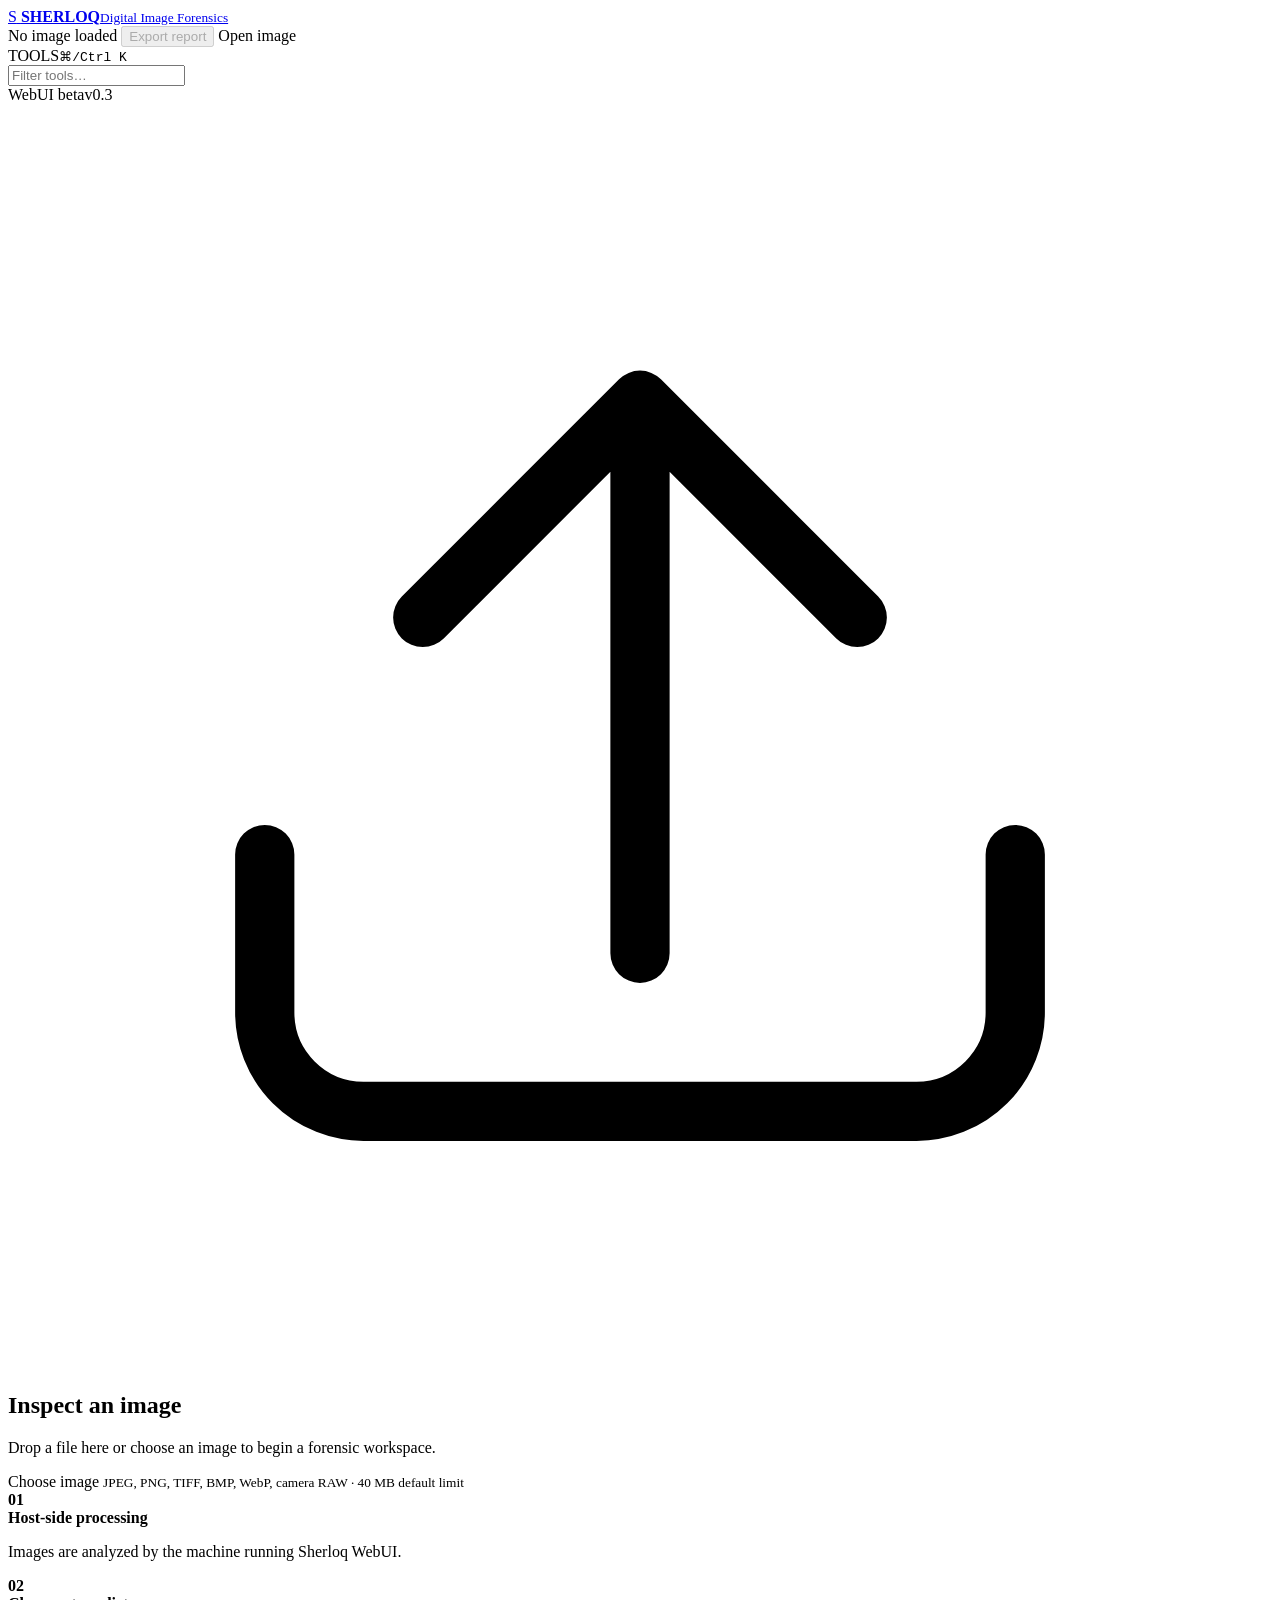
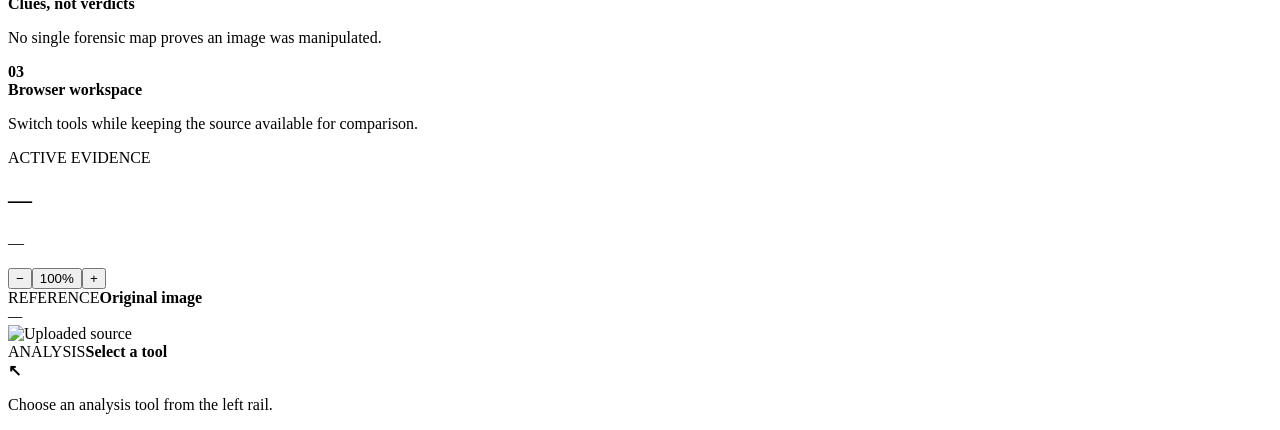
==== web/static/index.html @ 1e12833f "Load browser scatter plot module" ====
<!doctype html>
<html lang="en">
<head>
  <meta charset="utf-8">
  <meta name="viewport" content="width=device-width,initial-scale=1">
  <meta name="theme-color" content="#080c10">
  <title>Sherloq WebUI</title>
  <link rel="stylesheet" href="/styles.css">
</head>
<body>
<div class="shell">
  <header class="topbar">
    <a class="brand" href="/">
      <span class="mark">S</span>
      <span><strong>SHERLOQ</strong><small>Digital Image Forensics</small></span>
    </a>
    <div class="actions">
      <span id="sessionStatus" class="status"><i></i>No image loaded</span>
      <button id="exportButton" class="btn ghost" disabled>Export report</button>
      <label class="btn primary" for="fileInput">Open image</label>
      <input id="fileInput" type="file" accept="image/*,.tif,.tiff,.bmp,.webp,.nef,.raf,.cr2,.cr3,.dng,.arw,.dcr,.mrw,.pef,.crw,.sr2,.orf,.rw2,.raw" hidden>
    </div>
  </header>

  <aside class="sidebar">
    <div class="side-title"><span>TOOLS</span><kbd>⌘/Ctrl K</kbd></div>
    <div class="search-wrap"><input id="toolSearch" type="search" placeholder="Filter tools…"></div>
    <nav id="toolNav" class="tool-nav"></nav>
    <footer><span>WebUI beta</span><span>v0.3</span></footer>
  </aside>

  <main class="main">
    <section id="emptyState" class="empty">
      <div id="dropZone" class="drop" tabindex="0">
        <svg viewBox="0 0 64 64" aria-hidden="true"><path d="M32 43V15m0 0L21 26m11-11 11 11M13 38v8a5 5 0 0 0 5 5h28a5 5 0 0 0 5-5v-8" fill="none" stroke="currentColor" stroke-width="3" stroke-linecap="round" stroke-linejoin="round"/></svg>
        <h1>Inspect an image</h1>
        <p>Drop a file here or choose an image to begin a forensic workspace.</p>
        <label class="btn primary big" for="fileInput">Choose image</label>
        <small>JPEG, PNG, TIFF, BMP, WebP, camera RAW · 40 MB default limit</small>
      </div>
      <div class="notes">
        <article><b>01</b><div><strong>Host-side processing</strong><p>Images are analyzed by the machine running Sherloq WebUI.</p></div></article>
        <article><b>02</b><div><strong>Clues, not verdicts</strong><p>No single forensic map proves an image was manipulated.</p></div></article>
        <article><b>03</b><div><strong>Browser workspace</strong><p>Switch tools while keeping the source available for comparison.</p></div></article>
      </div>
    </section>

    <section id="workspace" class="workspace hidden">
      <div class="workspace-head">
        <div><span class="eyebrow">ACTIVE EVIDENCE</span><h1 id="fileName">—</h1><p id="fileMeta">—</p></div>
        <div class="zoom"><button id="zoomOut">−</button><button id="zoomReset">100%</button><button id="zoomIn">+</button></div>
      </div>

      <div class="grid">
        <section class="panel source-panel">
          <header class="panel-head"><div><span>REFERENCE</span><strong>Original image</strong></div><em id="sourceDims">—</em></header>
          <div id="sourceStage" class="image-stage"><img id="sourceImage" alt="Uploaded source" draggable="false"></div>
        </section>

        <section class="panel analysis-panel">
          <header class="panel-head"><div><span>ANALYSIS</span><strong id="analysisTitle">Select a tool</strong></div><div id="toolControls" class="controls"></div></header>
          <div id="analysisBody" class="analysis-body"><div class="placeholder"><b>↖</b><p>Choose an analysis tool from the left rail.</p></div></div>
        </section>
      </div>
    </section>
  </main>
  <div id="toast" class="toast" role="status" aria-live="polite"></div>
</div>
<script src="/app.js" defer></script>
<script src="/advanced-tools.js" defer></script>
<script src="/plots.js" defer></script>
</body>
</html>
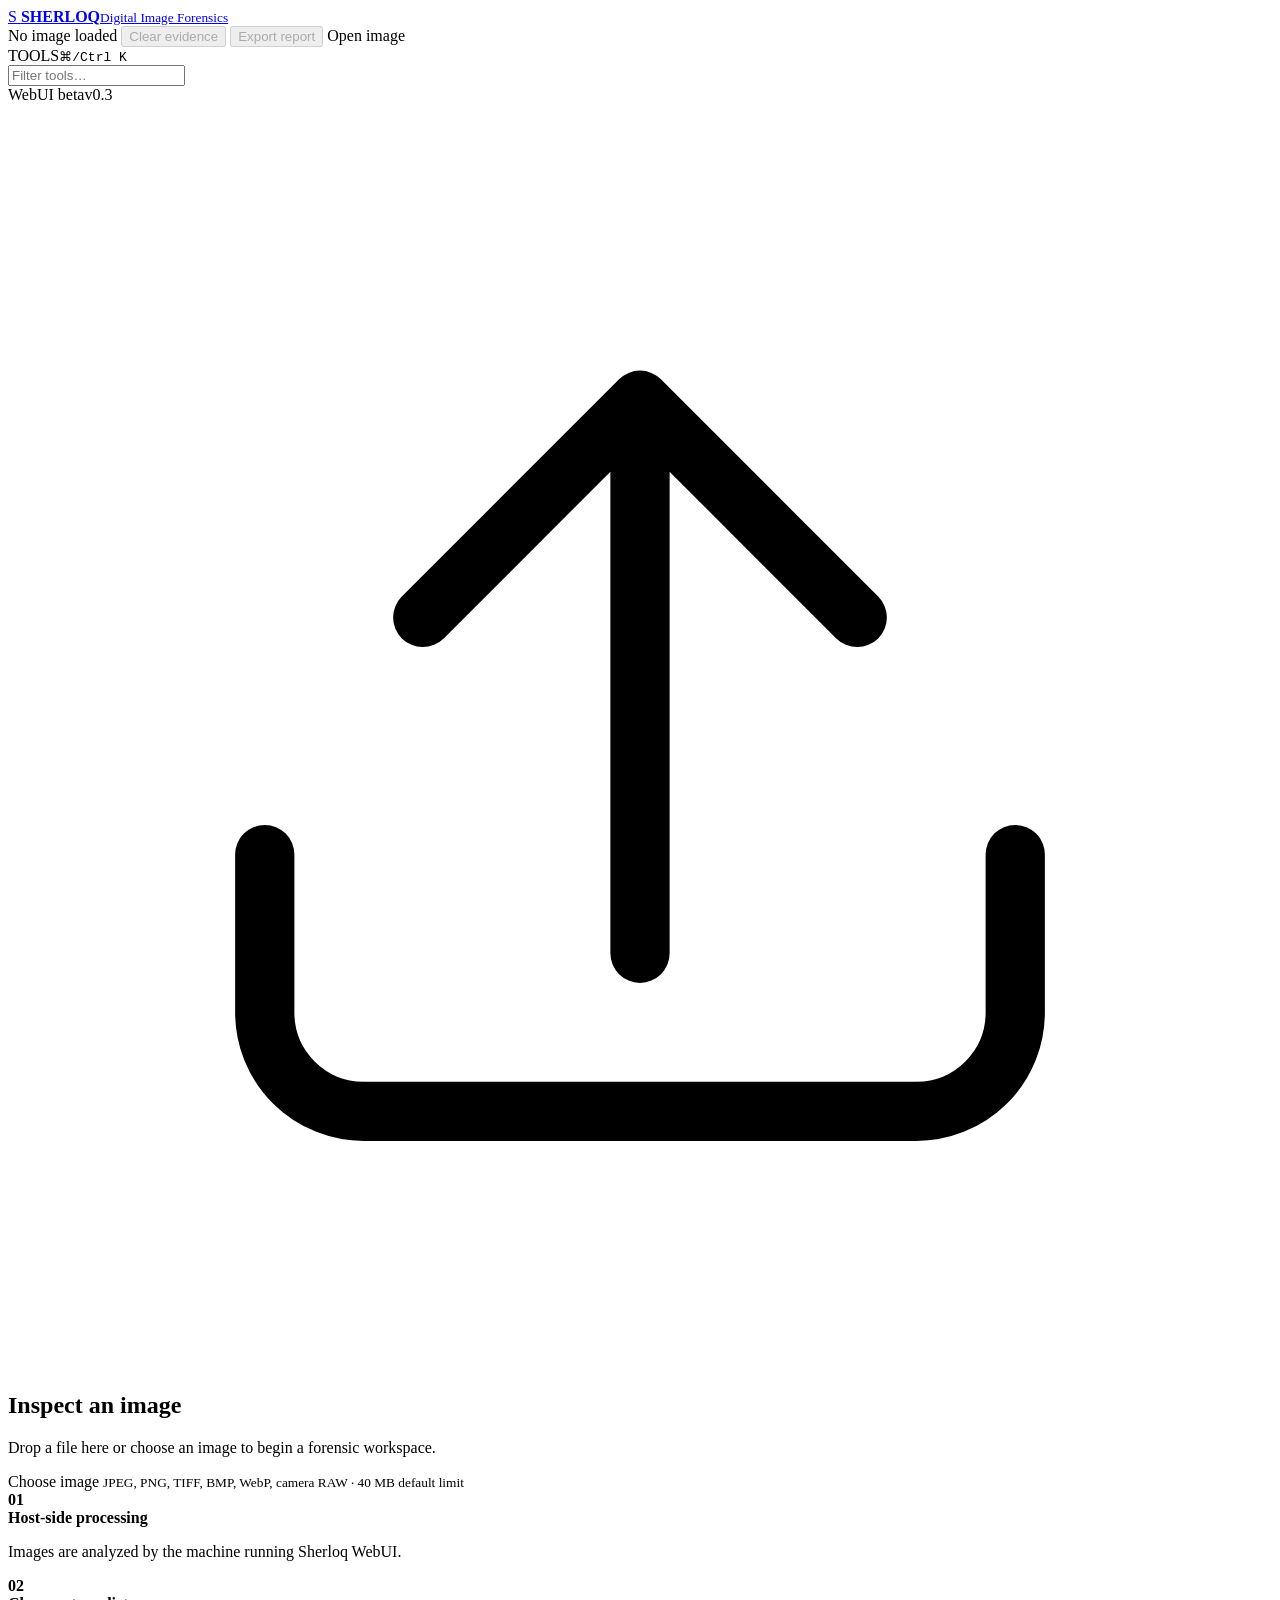
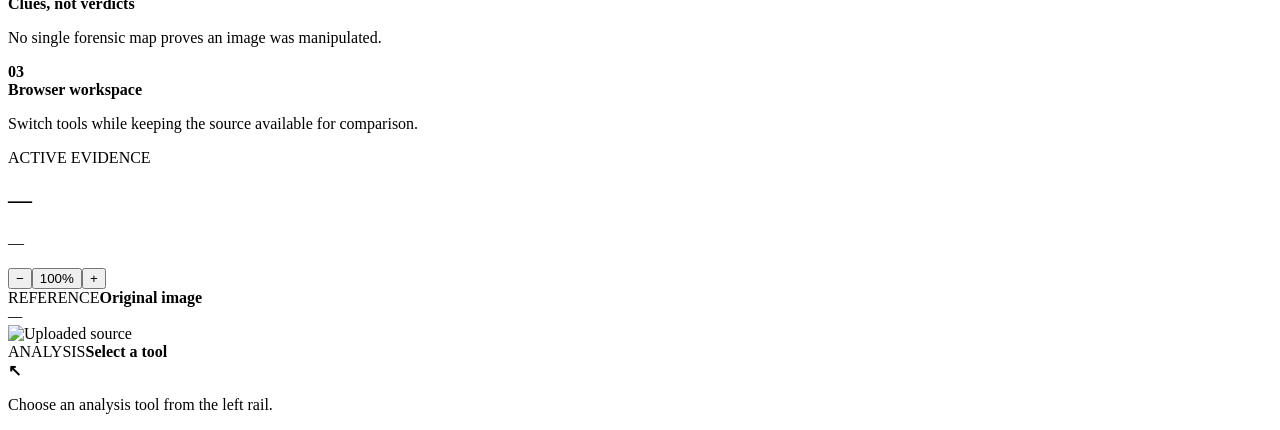
==== commit 7d067ebb: "Add explicit clear-evidence browser action" ====
--- a/web/static/index.html
+++ b/web/static/index.html
@@ -16,6 +16,7 @@
     </a>
     <div class="actions">
       <span id="sessionStatus" class="status"><i></i>No image loaded</span>
+      <button id="clearEvidenceButton" class="btn ghost" disabled>Clear evidence</button>
       <button id="exportButton" class="btn ghost" disabled>Export report</button>
       <label class="btn primary" for="fileInput">Open image</label>
       <input id="fileInput" type="file" accept="image/*,.tif,.tiff,.bmp,.webp,.nef,.raf,.cr2,.cr3,.dng,.arw,.dcr,.mrw,.pef,.crw,.sr2,.orf,.rw2,.raw" hidden>
@@ -68,6 +69,12 @@
 </div>
 <script src="/app.js" defer></script>
 <script src="/advanced-tools.js" defer></script>
+<script src="/plugin-runtime.js" defer></script>
 <script src="/plots.js" defer></script>
+<script src="/utility-tools.js" defer></script>
+<script src="/ela-tools.js" defer></script>
+<script src="/external-tools.js" defer></script>
+<script src="/session-tools.js" defer></script>
+<script src="/history.js" defer></script>
 </body>
 </html>
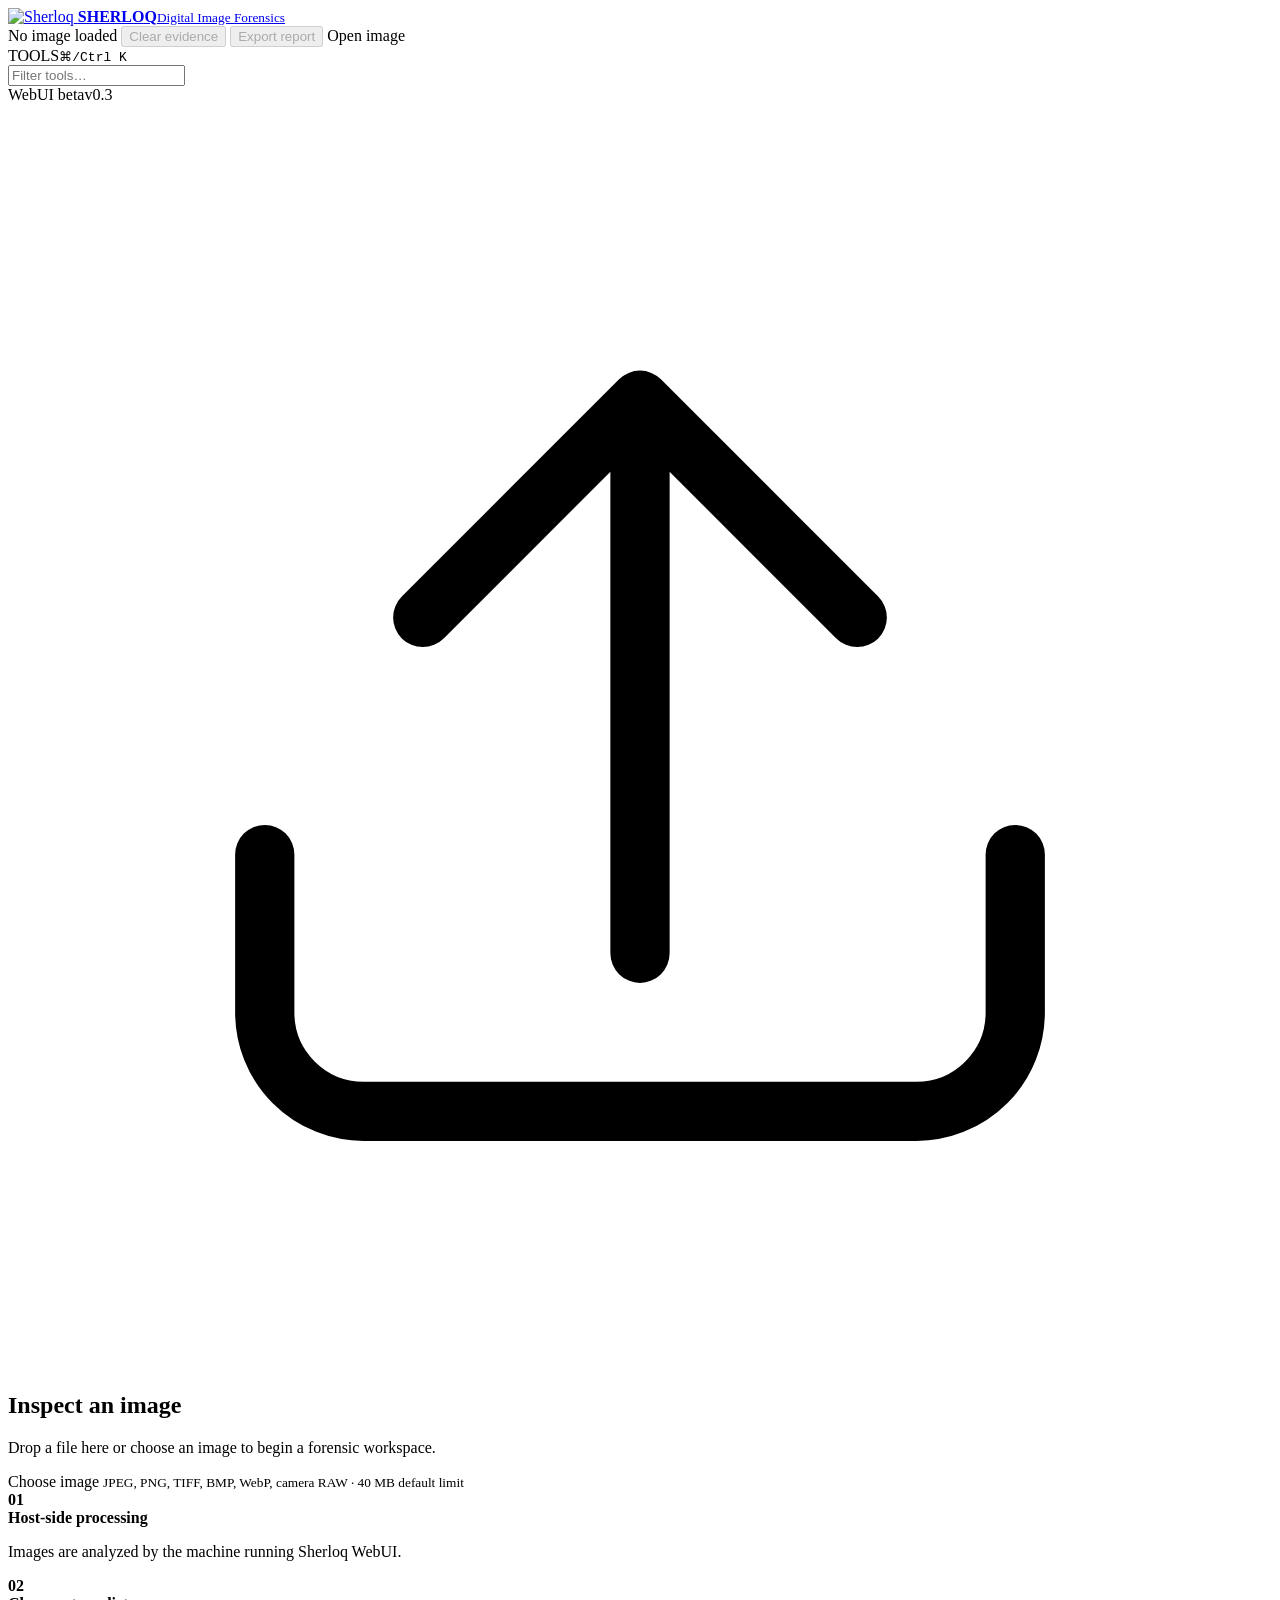
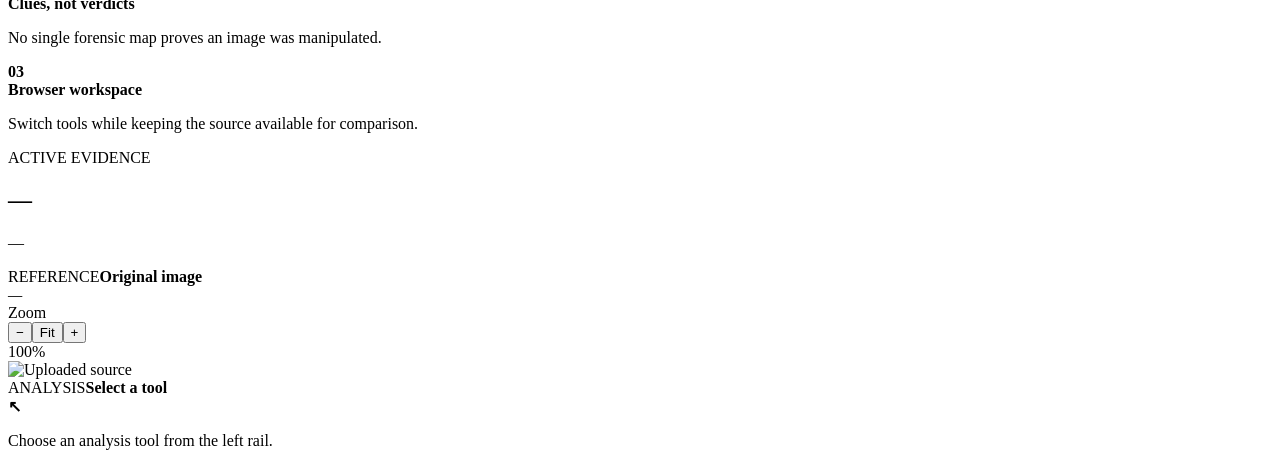
==== commit 79e11457: "Refine workspace layout and load polished UI" ====
--- a/web/static/index.html
+++ b/web/static/index.html
@@ -3,16 +3,17 @@
 <head>
   <meta charset="utf-8">
   <meta name="viewport" content="width=device-width,initial-scale=1">
-  <meta name="theme-color" content="#080c10">
+  <meta name="theme-color" content="#0b0d10">
   <title>Sherloq WebUI</title>
   <link rel="stylesheet" href="/styles.css">
+  <link rel="stylesheet" href="/professional.css">
 </head>
 <body>
 <div class="shell">
   <header class="topbar">
     <a class="brand" href="/">
-      <span class="mark">S</span>
-      <span><strong>SHERLOQ</strong><small>Digital Image Forensics</small></span>
+      <img class="brand-logo" src="/sherloq-logo.png" alt="Sherloq">
+      <span class="brand-copy"><strong>SHERLOQ</strong><small>Digital Image Forensics</small></span>
     </a>
     <div class="actions">
       <span id="sessionStatus" class="status"><i></i>No image loaded</span>
@@ -49,12 +50,21 @@
     <section id="workspace" class="workspace hidden">
       <div class="workspace-head">
         <div><span class="eyebrow">ACTIVE EVIDENCE</span><h1 id="fileName">—</h1><p id="fileMeta">—</p></div>
-        <div class="zoom"><button id="zoomOut">−</button><button id="zoomReset">100%</button><button id="zoomIn">+</button></div>
       </div>
 
       <div class="grid">
         <section class="panel source-panel">
-          <header class="panel-head"><div><span>REFERENCE</span><strong>Original image</strong></div><em id="sourceDims">—</em></header>
+          <header class="panel-head">
+            <div><span>REFERENCE</span><strong>Original image</strong></div>
+            <div class="source-head-right">
+              <em id="sourceDims">—</em>
+              <div class="zoom-wrap">
+                <span class="zoom-label">Zoom</span>
+                <div class="zoom"><button id="zoomOut" title="Zoom out">−</button><button id="zoomReset" title="Fit image">Fit</button><button id="zoomIn" title="Zoom in">+</button></div>
+                <span id="zoomValue" class="zoom-value">100%</span>
+              </div>
+            </div>
+          </header>
           <div id="sourceStage" class="image-stage"><img id="sourceImage" alt="Uploaded source" draggable="false"></div>
         </section>
 
@@ -76,5 +86,6 @@
 <script src="/external-tools.js" defer></script>
 <script src="/session-tools.js" defer></script>
 <script src="/history.js" defer></script>
+<script src="/ux-polish.js" defer></script>
 </body>
 </html>
